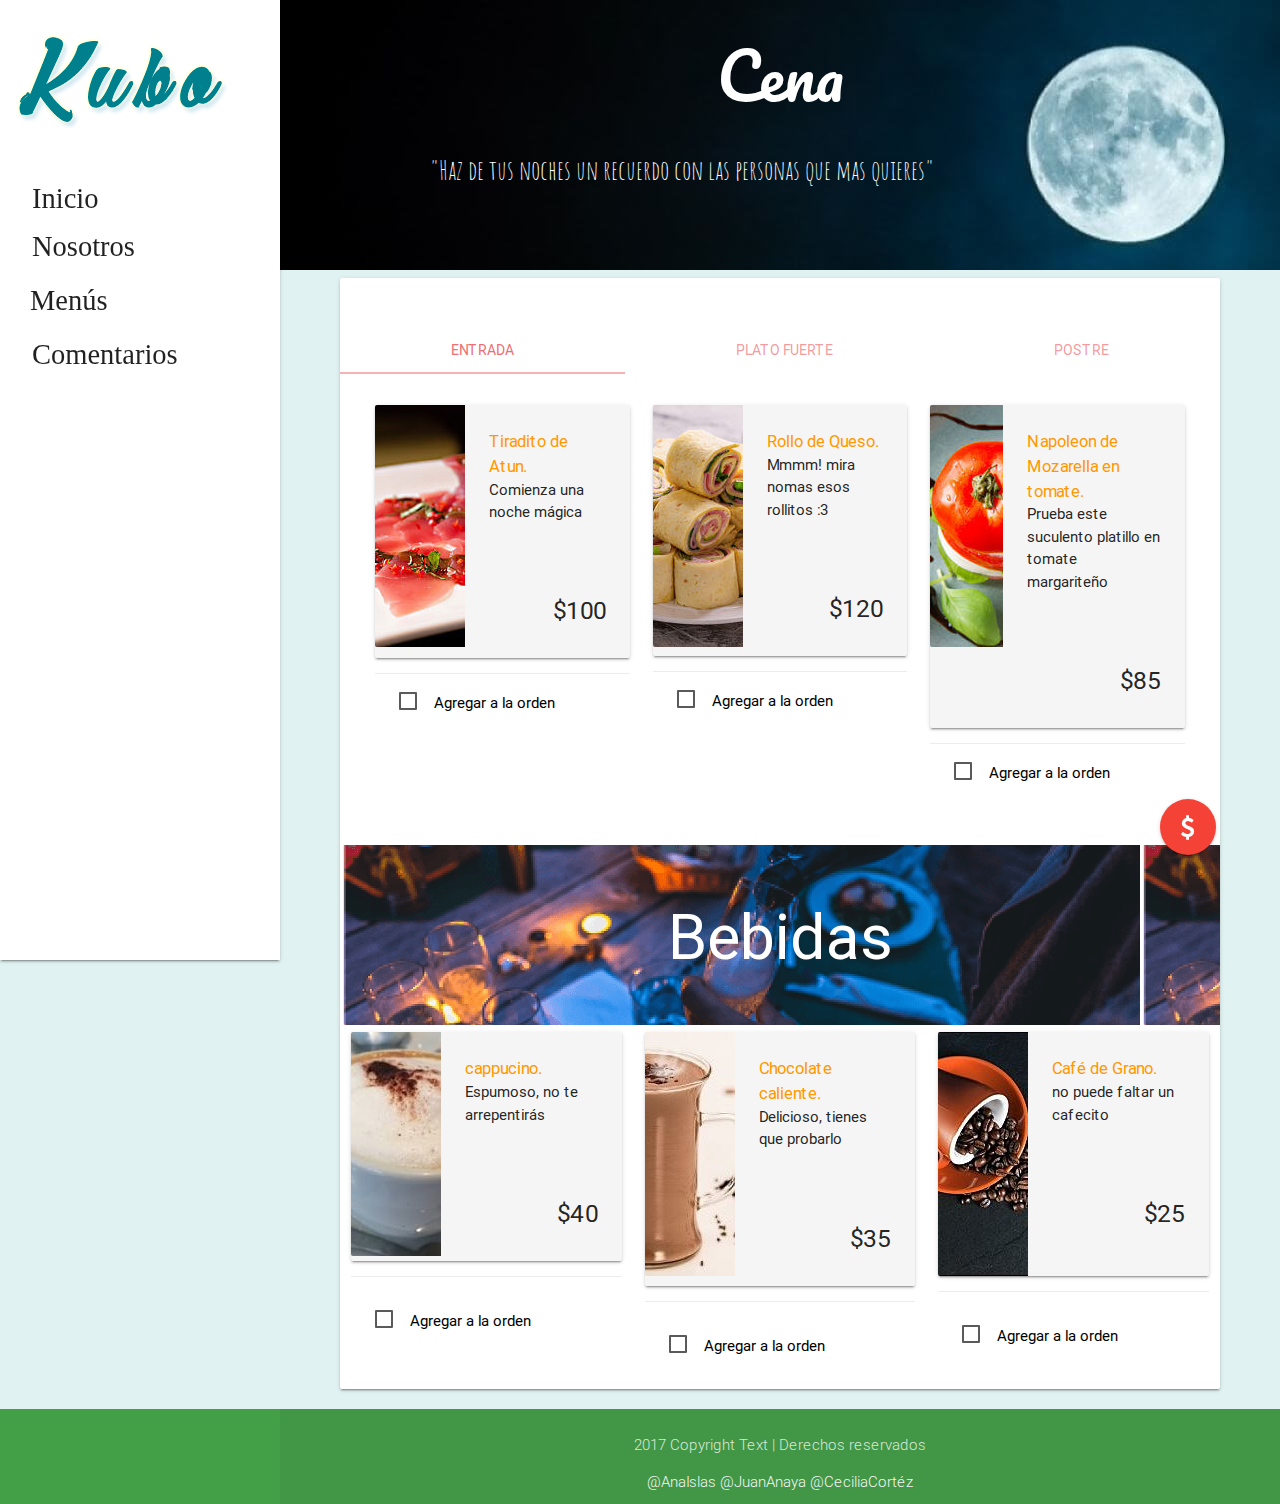
==== cena.html @ 25b45be4 "Archivos de restaurante" ====
<!DOCTYPE html>
<html>
  <head>
    <meta charset="utf-8">
    <title>Cena</title>
    <link href="https://fonts.googleapis.com/css?family=Abel|Amatic+SC|Pacifico|Raleway" rel="stylesheet">
    <link rel="stylesheet" href="font-awesome-4.7.0/css/font-awesome.min.css">
    <link rel="stylesheet" href="css/materialize.min.css">
    <link rel="stylesheet" href="css/style1.css">
    <link rel="stylesheet" href="css/app.css">
    <meta name="viewport" content="width=device-width, initial-scale=1.0">
    <link rel="shortcut icon" type="image/x-icon" href="favicon.ico">
  </head>
    <body class="fondo">
      <header>
        <nav class="top-nav header-cena valign-wrapper">
          <div class="container">
            <div class="nav-wrapper ">
              <h1 class="titulo center-align">Cena </h1>
              <p class="frase-header hide-on-small-only">"Haz de tus noches un recuerdo con las personas que mas quieres"<p>
              <a href="#" data-activates="nav-mobile" class="button-collapse top-nav full hide-on-large-only">
                <i class="fa fa-bars fa-3x" aria-hidden="true"></i></a>
            </div>
          </div>
        </nav>
        <ul id="nav-mobile" class="side-nav fixed">
          <li class="logo"><img src="css/img/logo.png"></a></li>
          <li><a class="waves-effect bold" href="index.html">Inicio</a></li>
          <li><a class="waves-effect bold" href="#!">Nosotros</a></li>
          <li class="no-padding">
            <ul class="collapsible collapsible-accordion">
              <li class="bold">
                <a class="collapsible-header waves-effect">Menús</a>
                <div class="collapsible-body">
                  <ul>
                    <li><a class="waves-effect" href="desayuno.html">Desayuno</a></li>
                    <li><a class="waves-effect" href="comidas.html">Comida</a></li>
                    <li><a class="waves-effect" href="cena.html">Cena <i class="fa fa-moon-o" aria-hidden="true"></i></a></li>
                  </ul>
                </div>
              </li>
            </ul>
          </li>
          <li><a class="waves-effect bold" href="comentarios.html">Comentarios</a></li>
        </ul>
        </div>
      </header>
      <main>
        <div class="contenedor">
          <div class="card">
              <div class="card-content">
                <p></p>
              </div>
              <div class="card-tabs">
                <ul class="tabs tabs-fixed-width">
                  <li class="tab"><a class="active" href="#test4">Entrada</a></li>
                  <li class="tab"><a  href="#test5">Plato Fuerte</a></li>
                  <li class="tab"><a href="#test6">Postre</a></li>
                </ul>
              </div>
              <div class="card-content">
                <div id="test4">
                <!-- Entradas -->
                  <div class="row">
                    <div class="col l4 m6 s12">
                      <div class="card horizontal grey lighten-4 kappocha">
                        <div class="card-image img-corta">
                          <img  class="img-corta responsive-img" src="css/img/tiradito-atun-corta.jpg">
                        </div>
                        <div class="card-stacked">
                          <div class="card-content">
                            <p class="title-card-juan  orange-text text-deep-orange">Tiradito de Atun.</p>
                            <p>Comienza una noche mágica</p>
                            <h5 class="precio right">$100</h5>
                          </div>
                        </div>

                        <div class="kappa">
                          <div class="kappita">
                          <img class="img-extend" src="css/img/tiradito-atun.jpg" >
                          <p class="orange-text text-deep-orange center title-card-juan">Tiradito de Atun</p>
                         </div>
                        </div>
                     </div>
                     <div class="card-action">
                       <p>
                        <input class="checkbox" type="checkbox" id="ce1" />
                        <label  class="label-check" for="ce1">Agregar a la orden</label>
                       </p>
                     </div>
                    </div>

                    <div class="col l4 m6 s12">
                      <div class="card horizontal grey lighten-4 kappocha">
                        <div class="card-image img-corta">
                          <img  class="img-corta responsive-img" src="css/img/rollo-queso-corta.jpg">
                        </div>
                        <div class="card-stacked">
                          <div class="card-content">
                            <p class="title-card-juan  orange-text text-deep-orange">Rollo de Queso.</p>
                            <p>Mmmm! mira nomas esos rollitos :3</p>
                            <h5 class="precio right">$120</h5>
                          </div>
                        </div>

                        <div class="kappa">
                          <div class="kappita">
                          <img class="img-extend" src="css/img/rollo-queso.jpg" >
                          <p class="orange-text text-deep-orange center title-card-juan">Rollo de queso</p>
                         </div>
                        </div>
                     </div>
                     <div class="card-action">
                       <p>
                        <input class="checkbox"  type="checkbox" id="ce2" />
                        <label  class="label-check" for="ce2">Agregar a la orden</label>
                       </p>
                     </div>
                    </div>


                    <div class="col l4 m6 s12">
                      <div class="card horizontal grey lighten-4 kappocha ">
                        <div class="card-image img-corta">
                          <img  class="img-corta responsive-img" src="css/img/napoleon-tomate-corta.jpg">
                        </div>
                        <div class="card-stacked">
                          <div class="card-content">
                            <p class="title-card-juan  orange-text text-deep-orange">Napoleon de Mozarella en tomate.</p>
                            <p>Prueba este suculento platillo en tomate margariteño</p>
                            <h5 class="precio right">$85</h5>
                          </div>
                        </div>

                        <div class="kappa">
                          <div class="kappita">
                          <img class="img-extend" src="css/img/napoleon-tomate.jpg" >
                          <p class="orange-text text-deep-orange center title-card-juan">Napoleon de Mozarella en tomate</p>
                         </div>
                        </div>
                     </div>
                     <div class="card-action">
                       <p>
                        <input class="checkbox" type="checkbox" id="ce3" />
                        <label  class="label-check" for="ce3">Agregar a la orden</label>
                       </p>
                     </div>
                    </div>
                  </div>

                </div>
                <!-- Entradas -->
                <div id="test5">

                    <div class="row">
                      <div class="col l4 m6 s12">
                        <div class="card horizontal grey lighten-4 kappocha">
                          <div class="card-image img-corta">
                            <img  class="img-corta responsive-img" src="css/img/calabacitas-corta.jpg">
                          </div>
                          <div class="card-stacked">
                            <div class="card-content">
                              <p class="title-card-juan  orange-text text-deep-orange">Calabacita rellena de queso.</p>
                              <p>Disfruta de un platillo saludable :3</p>
                              <h5 class="precio right">$110</h5>
                            </div>
                          </div>

                          <div class="kappa">
                            <div class="kappita">
                            <img class="img-extend" src="css/img/calabacitas.jpg" >
                            <p class="orange-text text-deep-orange center title-card-juan">Calabacita rellena de queso.</p>
                           </div>
                          </div>
                       </div>
                       <div class="card-action">
                         <p>
                          <input class="checkbox" type="checkbox" id="cp1" />
                          <label  class="label-check" for="cp1">Agregar a la orden</label>
                         </p>
                       </div>
                      </div>


                      <div class="col l4 m6 s12">
                        <div class="card horizontal grey lighten-4 kappocha">
                          <div class="card-image img-corta">
                            <img  class="img-corta responsive-img" src="css/img/Canelones-corta.jpg">
                          </div>
                          <div class="card-stacked">
                            <div class="card-content">
                              <p class="title-card-juan  orange-text text-deep-orange">Canelones de atun con salsa brachamel.</p>
                              <p>una salsa imperdible:3</p>
                              <h5 class="precio right">$150</h5>
                            </div>
                          </div>

                          <div class="kappa">
                            <div class="kappita">
                            <img class="img-extend" src="css/img/Canelones.jpg" >
                            <p class="orange-text text-deep-orange center title-card-juan">Canelones de atun con salsa brechamel.</p>
                           </div>
                          </div>
                       </div>
                       <div class="card-action">
                         <p>
                          <input class="checkbox" type="checkbox" id="cp2" />
                          <label  class="label-check" for="cp2">Agregar a la orden</label>
                         </p>
                       </div>
                      </div>

                      <div class="col l4 m6 s12">
                        <div class="card horizontal grey lighten-4 kappocha">
                          <div class="card-image img-corta">
                            <img  class="img-corta responsive-img" src="css/img/panrelleno-corta.jpg">
                          </div>
                          <div class="card-stacked">
                            <div class="card-content">
                              <p class="title-card-juan  orange-text text-deep-orange">Pan relleno queso con perejil/ajo.</p>
                              <p>Recien horneado </p>
                              <h5 class="precio right">$126</h5>
                            </div>
                          </div>

                          <div class="kappa">
                            <div class="kappita">
                            <img class="img-extend" src="css/img/panrelleno.jpg" >
                            <p class="orange-text text-deep-orange center title-card-juan">Pan relleno queso con perejil/ajo.</p>
                           </div>
                          </div>
                       </div>
                       <div class="card-action">
                         <p>
                          <input class="checkbox" type="checkbox" id="cp3" />
                          <label  class="label-check" for="cp3">Agregar a la orden</label>
                         </p>
                       </div>
                      </div>
                  </div>


                  </div>
                </div>
                <!-- postres  -->
                <div id="test6">

                  <div class="row">
                    <div class="col l4 m6 s12">
                      <div class="card horizontal grey lighten-4 kappocha">
                        <div class="card-image img-corta">
                          <img  class="img-corta responsive-img" src="css/img/churros-corta.jpg">
                        </div>
                        <div class="card-stacked">
                          <div class="card-content">
                            <p class="title-card-juan  orange-text text-deep-orange">Churros.</p>
                            <p>Churros crujientes</p>
                            <h5 class="precio right">$55</h5>
                          </div>
                        </div>

                        <div class="kappa">
                          <div class="kappita">
                          <img class="img-extend" src="css/img/churros.jpg" >
                          <p class="orange-text text-deep-orange center title-card-juan">Churros.</p>
                         </div>
                        </div>
                     </div>
                     <div class="card-action">
                       <p>
                        <input class="checkbox" type="checkbox" id="cd1" />
                        <label  class="label-check" for="cd1">Agregar a la orden</label>
                       </p>
                     </div>
                    </div>


                    <div class="col l4 m6 s12">
                      <div class="card horizontal grey lighten-4 kappocha">
                        <div class="card-image img-corta">
                          <img  class="img-corta responsive-img" src="css/img/galletas-corta.jpg">
                        </div>
                        <div class="card-stacked">
                          <div class="card-content">
                            <p class="title-card-juan  orange-text text-deep-orange">mix de galletas.</p>
                            <p>Disfruta de estas galletas bien horneaditas</p>
                            <h5 class="precio right">$85</h5>
                          </div>
                        </div>

                        <div class="kappa">
                          <div class="kappita">
                          <img class="img-extend" src="css/img/galletas.jpg" >
                          <p class="orange-text text-deep-orange center title-card-juan">Disfruta de estas galletas bien horneaditas</p>
                         </div>
                        </div>
                     </div>
                     <div class="card-action">
                       <p>
                        <input class="checkbox" type="checkbox" id="cd2" />
                        <label  class="label-check" for="cd2">Agregar a la orden</label>
                       </p>
                     </div>
                    </div>

                    <div class="col l4 m6 s12">
                      <div class="card horizontal grey lighten-4 kappocha">
                        <div class="card-image img-corta">
                          <img  class="img-corta responsive-img" src="css/img/pancake-corta.jpg">
                        </div>
                        <div class="card-stacked">
                          <div class="card-content">
                            <p class="title-card-juan  orange-text text-deep-orange">Hot cakes con fruta</p>
                            <p>Delicia frutal</p>
                            <h5 class="precio right">$110</h5>
                          </div>
                        </div>

                        <div class="kappa">
                          <div class="kappita">
                          <img class="img-extend" src="css/img/pancake.jpg" >
                          <p class="orange-text text-deep-orange center title-card-juan">Hot cakes con fruta</p>
                         </div>
                        </div>
                     </div>
                     <div class="card-action">
                       <p>
                        <input class="checkbox" type="checkbox" id="cd3" />
                        <label  class="label-check" for="cd3">Agregar a la orden</label>
                       </p>
                     </div>
                    </div>


                </div>
              </div>
              <div class="header-bebidas valign-wrapper center">
                  <div class="container">
                    <h1 class="white-text center-align">Bebidas</h1>
                  </div>
              </div>
              <div class="row">
                <div class="col l4 m6 s12">
                  <div class="card horizontal grey lighten-4 kappocha">
                    <div class="card-image img-corta">
                      <img  class="img-corta responsive-img" src="css/img/capuccino-corta.jpg">
                    </div>
                    <div class="card-stacked">
                      <div class="card-content">
                        <p class="title-card-juan  orange-text text-deep-orange">cappucino.</p>
                        <p>Espumoso, no te arrepentirás</p>
                        <h5 class="precio right">$40</h5>
                      </div>
                    </div>

                    <div class="kappa">
                      <div class="kappita">
                      <img class="img-extend" src="css/img/capuccino.jpg" >
                      <p class="orange-text text-deep-orange center title-card-juan">cappucino.</p>
                     </div>
                    </div>
                 </div>
                 <div class="card-action">
                   <p>
                    <input class="checkbox" type="checkbox" id="cb1" />
                    <label  class="label-check" for="cb1">Agregar a la orden</label>
                   </p>
                 </div>
                </div>


                <div class="col l4 m6 s12">
                  <div class="card horizontal grey lighten-4 kappocha">
                    <div class="card-image img-corta">
                      <img  class="img-corta responsive-img" src="css/img/hot-choco-corta.jpg">
                    </div>
                    <div class="card-stacked">
                      <div class="card-content">
                        <p class="title-card-juan  orange-text text-deep-orange">Chocolate caliente.</p>
                        <p>Delicioso, tienes que probarlo</p>
                        <h5 class="precio right">$35</h5>
                      </div>
                    </div>

                    <div class="kappa">
                      <div class="kappita">
                      <img class="img-extend" src="css/img/hot-choco.jpg" >
                      <p class="orange-text text-deep-orange center title-card-juan">Chocolate caliente.</p>
                     </div>
                    </div>
                 </div>
                 <div class="card-action">
                   <p>
                    <input class="checkbox" type="checkbox" id="cb2" />
                    <label  class="label-check" for="cb2">Agregar a la orden</label>
                   </p>
                 </div>
                </div>

                <div class="col l4 m6 s12">
                  <div class="card horizontal grey lighten-4 kappocha">
                    <div class="card-image img-corta">
                      <img  class="img-corta responsive-img" src="css/img/coffeej-corta.jpg">
                    </div>
                    <div class="card-stacked">
                      <div class="card-content">
                        <p class="title-card-juan  orange-text text-deep-orange">Café de Grano.</p>
                        <p>no puede faltar un cafecito</p>
                        <h5 class="precio right">$25</h5>
                      </div>
                    </div>

                    <div class="kappa">
                      <div class="kappita">
                      <img class="img-extend" src="css/img/coffeej.jpg" >
                      <p class="orange-text text-deep-orange center title-card-juan">Café de Grano</p>
                     </div>
                    </div>
                 </div>
                 <div class="card-action">
                   <p>
                    <input class="checkbox" type="checkbox" id="cb3" />
                    <label  class="label-check" for="cb3">Agregar a la orden</label>
                   </p>
                 </div>
                </div>


            </div>

            </div>
            <!--En esta fila se mostrará la tabla solamente si se ha presionado el botón-->
          <div id="divTabla" class="row">
                <div class="contenedor-tabla col s12 m6 l8 offset-m3 offset-l2">
                  <!--Tabla vacía-->
                  <table id="menuTabla" class="responsive-table">
                        <thead>
                          <tr>
                              <th>Nombre</th>
                              <th>Precio</th>
                          </tr>
                        </thead>

                        <tbody id="tbody">

                        </tbody>
                  </table>
                    <!--Aquí se insertará el total de la cuenta seleccionada-->
                    <p class="flow-text left"><strong>Total: </strong></p>
                    <p id="total" class="flow-text center-align"> </p>
                </div>
              </div>
          </div>

          <a onclick="ordenar();" class="boton-ordenar btn-floating btn-large waves-effect waves-light red pulse"><i class="fa fa-usd" aria-hidden="true"></i></a>



    </main>

      <footer class="page-footer green darken-1">
        <div class="footer-copyright col s12">
          <div class="container center">
            <p>2017 Copyright Text | Derechos reservados</p>
            <a class="grey-text text-lighten-4" href="https://www.facebook.com/analuisa.islasavila">@AnaIslas</a>
            <a class="grey-text text-lighten-4" href="https://www.facebook.com/jjam2395">@JuanAnaya</a>
            <a class="grey-text text-lighten-4" href="https://www.facebook.com/cecy.cortez.1428">@CeciliaCortéz</a>
          </div>
        </div>
      </footer>

      <script type='text/javascript' , src='https://code.jquery.com/jquery-2.1.1.min.js'></script>
      <script type="text/javascript" src="js/index.js"></script>
      <script type="text/javascript" src="js/cena.js"></script>
      <script type="text/javascript" src="js/materialize.min.js"></script>

  </body>
</html>
---- css/style1.css ----
nav.top-nav {
  box-shadow: none;
  background-color: #a5d6a7;
}

nav.top-nav a.page-title {
  font-size: 30px;
  font-family: 'Pacifico';
}

.side-nav li {
  float: none;
  font-family: 'Comfortaa';
}

.side-nav li a {
  font-size: 1.9em;
}

.side-nav .collapsible-body, .side-nav.fixed .collapsible-body {
  padding-top: 10px;
}

ul.side-nav.fixed ul.collapsible-accordion a.collapsible-header {
  padding: 0 30px;
}

@media only screen and (max-width: 992px) {
  .side-nav a {
    padding: 0 30px;
  }
}

ul.side-nav.fixed li {
  line-height: 4em;
}

a i {
  color: white;
}

#tecnologico{
  font-family: 'Taviraj';
}
#logo_sep {
  padding-top: 1em;
  padding-left: 2em;
  max-width: 90%;
  max-height: 90%;
}

#logo_tec {
  padding-top: 1em;
  padding-right: 4em;
  max-width: 60%;
  max-height: 60%;
}
.fondo{
  background-color: #e0f2f1 ;
}
#nombre{
  font-size: 2.5em;
  -webkit-transition: color .4s linear;
  -moz-transition: color .4s linear;
  -ms-transition: color .4s linear;
  -o-transition: color .4s linear;
  transition: color .4s linear;
}
#nombre:hover{
  color: #DD969C;

}

.carousel .carousel-item img {
    width: 50%;
}

.card-panel{
  border-radius: 10px;
}

header, main, footer {
  padding-left: 280px;
}

@media only screen and (max-width: 992px) {
  header, main, footer {
    padding-left: 0;
  }
}

.cchico{
  max-width: 20%;
  max-height: 20%;
}
#nombreInt{
  padding-left: 1.5em;
}
footer.page-footer {
  padding-top: 0px;
}

body {
  display: flex;
  min-height: 100vh;
  flex-direction: column;
}

main {
  flex: 1 0 auto;
}
---- css/app.css ----
/*

font-family: 'Abel', sans-serif;
font-family: 'Pacifico', cursive;
font-family: 'Amatic SC', cursive;
  font-family: 'Raleway', sans-serif;
*/


.header-cena{
  background-image: url("img/moon.jpg");
  height: 30vh;
  font-family: 'Pacifico', cursive;
}

.titulo{
  padding: 0;
  margin: 0;
}

.frase-header{
  font-size: 180%;
  font-family: 'Amatic SC', cursive;
}

.title-card-juan{
  font-size: 110%;

}

.img-extend{
  display: absolute;
  top:0px;
  height: 27vh;
}

.img-corta{
  height: 100%;
}


.kappa{
  position: absolute;
  bottom: 0;
  left: 0;
  right: 0;
  background-color: #f5f5f5;
  overflow: hidden;
  width: 0;
  height: 100%;
  transition: .5s ease;
}

.kappita{
  position: absolute;
overflow: hidden;
top: 50%;
left: 50%;
transform: translate(-50%, -50%);
-ms-transform: translate(-50%, -50%);
}

.kappocha{
position: relative;
}

.kappocha:hover .kappa{
  width: 100%;
}

.header-bebidas{
  background-image: url(img/bebidas_opt.png);
  height: 20vh;
  width: 100%;
}

.contenedor{
  margin: 0 4em;
}

.boton-ordenar{
  position: fixed;
  right: 5vw;
  bottom: 5vh;
}

.label-check{
  color:#000;
}

.label-check:hover {
  color:red;
  text-decoration: underline;

}




.precio{
  margin-top: 3em;
}
















#divTabla{
  display: none;
}


.contenedor-tabla{
  background-color: #fff;
}
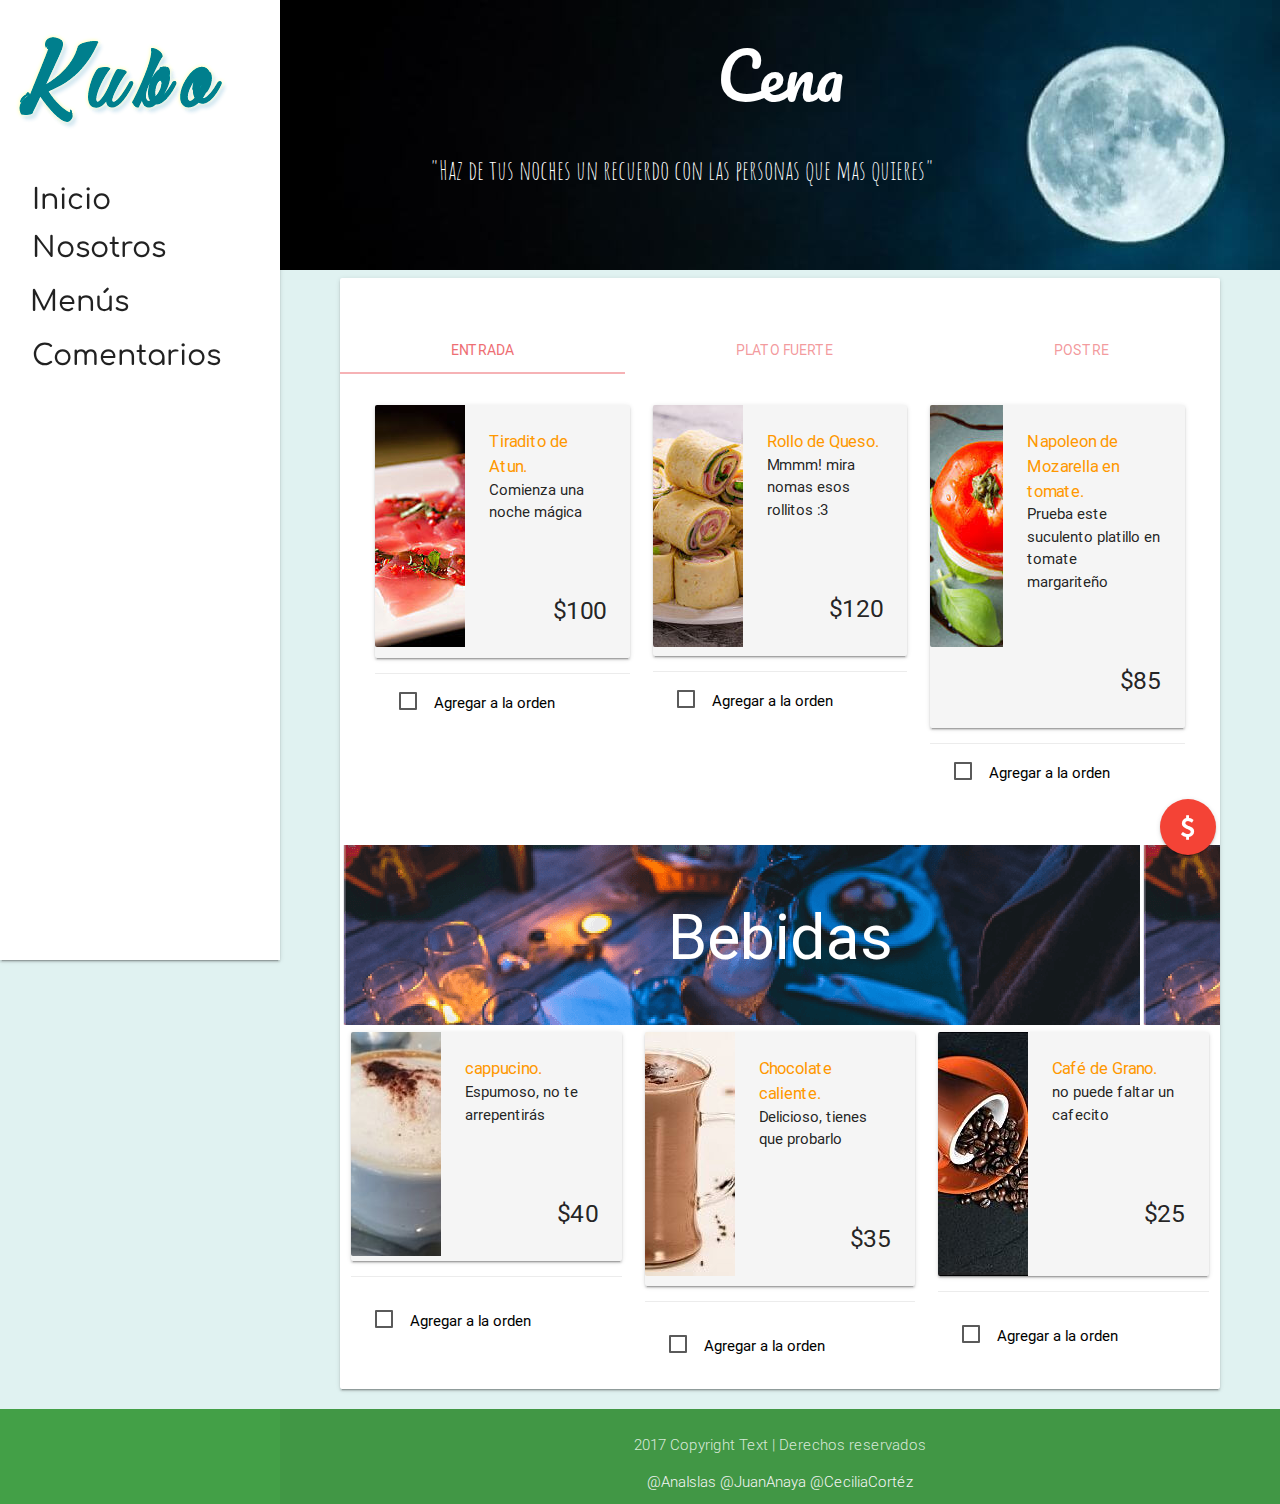
==== commit 6a7ff2de: "Cambios menores en index.js" ====
--- a/cena.html
+++ b/cena.html
@@ -3,7 +3,7 @@
   <head>
     <meta charset="utf-8">
     <title>Cena</title>
-    <link href="https://fonts.googleapis.com/css?family=Abel|Amatic+SC|Pacifico|Raleway" rel="stylesheet">
+    <link href="https://fonts.googleapis.com/css?family=Abel|Amatic+SC|Pacifico|Raleway|Comfortaa" rel="stylesheet">
     <link rel="stylesheet" href="font-awesome-4.7.0/css/font-awesome.min.css">
     <link rel="stylesheet" href="css/materialize.min.css">
     <link rel="stylesheet" href="css/style1.css">
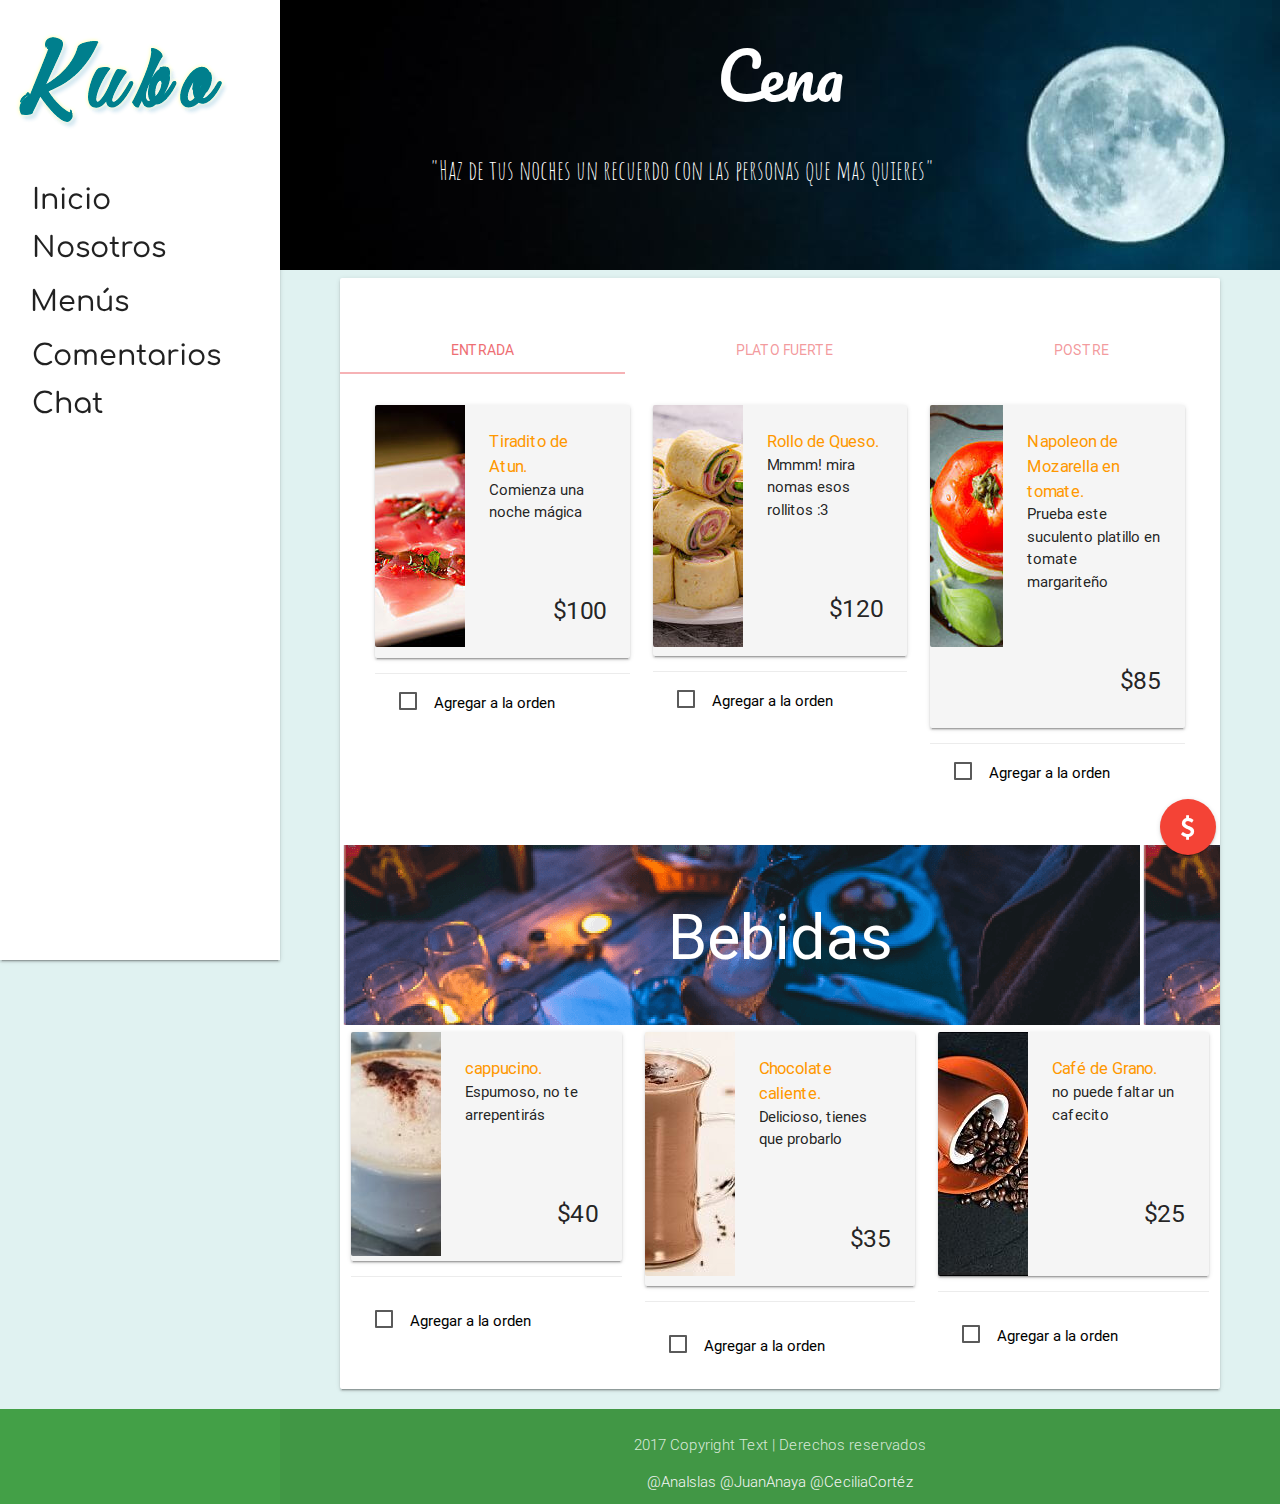
==== commit 3ae79b47: "Cambio de URLs en barra de navegación" ====
--- a/cena.html
+++ b/cena.html
@@ -42,6 +42,7 @@
             </ul>
           </li>
           <li><a class="waves-effect bold" href="comentarios.html">Comentarios</a></li>
+          <li><a class="waves-effect bold" href="https://restaurente-fireangular.firebaseapp.com/">Chat</a></li>
         </ul>
         </div>
       </header>
